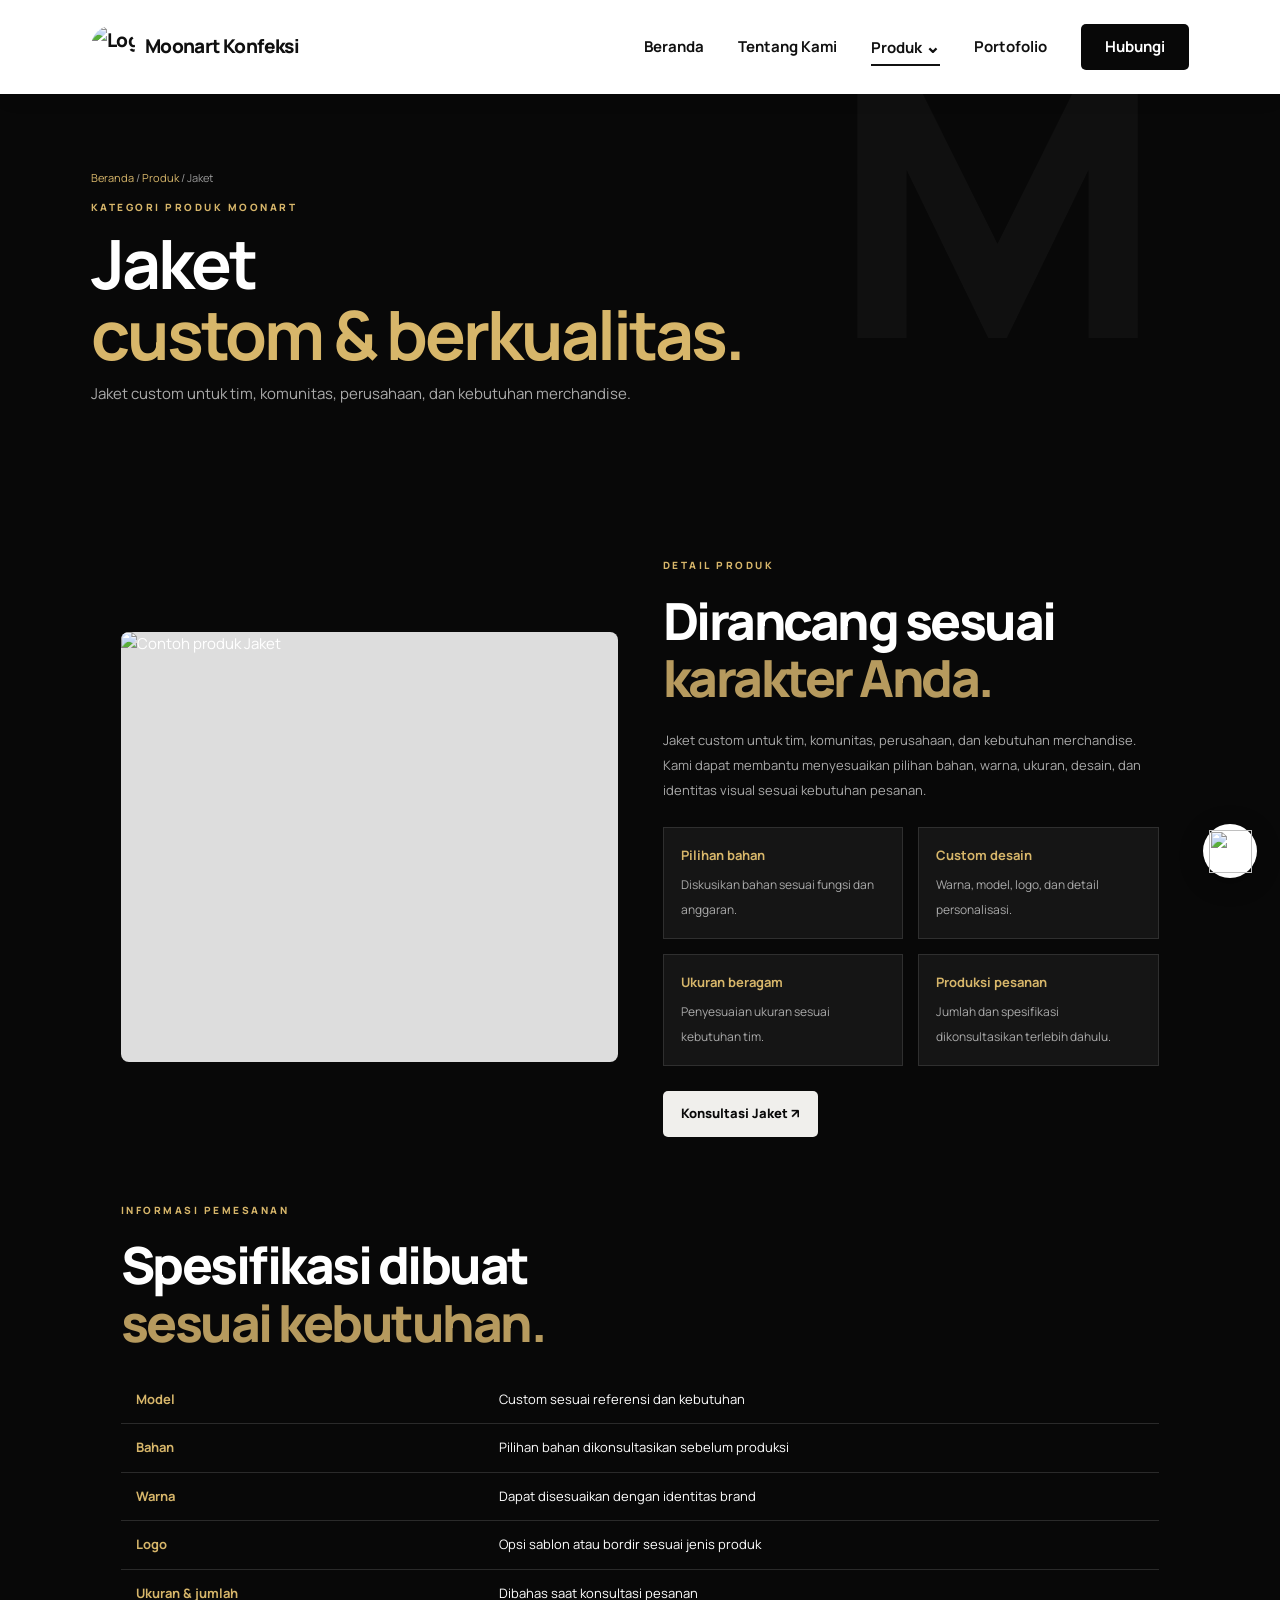
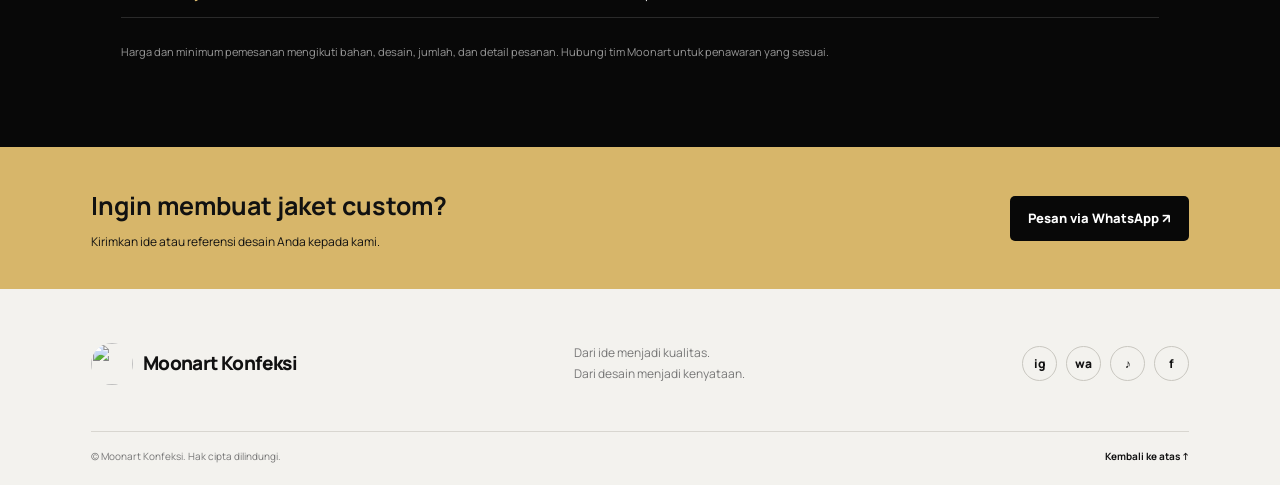
==== jaket.html @ 302baafa "Add files via upload" ====
<!DOCTYPE html><html lang="id"><head><meta charset="UTF-8"><meta name="viewport" content="width=device-width, initial-scale=1.0"><title>Jaket Custom | Moonart Konfeksi</title><link rel="preconnect" href="https://fonts.googleapis.com"><link href="https://fonts.googleapis.com/css2?family=DM+Sans:wght@400;500;600;700;800&family=Manrope:wght@400;500;600;700;800&display=swap" rel="stylesheet"><link rel="stylesheet" href="../style.css"></head><body><header class="site-header">
<a class="brand" href="../index.html"><img src="assets/logo-moonart.png" alt="Logo Moonart"><span>Moonart Konfeksi</span></a>
<button class="menu-toggle" aria-label="Buka menu" aria-expanded="false"><span></span><span></span><span></span></button>
<nav class="main-nav" aria-label="Navigasi utama">
<a class="nav-link " href="../index.html">Beranda</a>
<a class="nav-link " href="../tentang-kami.html">Tentang Kami</a>
<div class="nav-dropdown"><a class="nav-link active" href="../produk.html">Produk <span class="chevron">⌄</span></a>
<div class="dropdown-menu"><a href="kaos.html">Kaos</a><a href="kaos-polo.html">Kaos Polo</a><a href="rompi.html">Rompi</a><a href="jas.html">Jas</a><a href="jaket.html">Jaket</a><a href="jersey.html">Jersey</a><a href="kemeja.html">Kemeja</a><a href="koko.html">Koko</a><a href="totebag.html">Totebag</a></div></div>
<a class="nav-link " href="../portofolio.html">Portofolio</a><a class="nav-contact" href="../kontak.html">Hubungi</a></nav></header><main><section class="page-hero"><div class="breadcrumb"><a href="../index.html">Beranda</a> / <a href="../produk.html">Produk</a> / Jaket</div><div class="section-kicker">KATEGORI PRODUK MOONART</div><h1>Jaket<br><span style="color:var(--gold)">custom & berkualitas.</span></h1><p>Jaket custom untuk tim, komunitas, perusahaan, dan kebutuhan merchandise.</p></section>
<section class="content-wrap"><div class="detail-grid"><div class="detail-image"><img src="../assets/produk-jaket.jpg" alt="Contoh produk Jaket"></div><div><div class="section-kicker">DETAIL PRODUK</div><h2 class="section-title">Dirancang sesuai<br><em>karakter Anda.</em></h2><p style="color:#aaa;font-size:13px;line-height:1.9">Jaket custom untuk tim, komunitas, perusahaan, dan kebutuhan merchandise. Kami dapat membantu menyesuaikan pilihan bahan, warna, ukuran, desain, dan identitas visual sesuai kebutuhan pesanan.</p><div class="feature-list"><div><b>Pilihan bahan</b><span>Diskusikan bahan sesuai fungsi dan anggaran.</span></div><div><b>Custom desain</b><span>Warna, model, logo, dan detail personalisasi.</span></div><div><b>Ukuran beragam</b><span>Penyesuaian ukuran sesuai kebutuhan tim.</span></div><div><b>Produksi pesanan</b><span>Jumlah dan spesifikasi dikonsultasikan terlebih dahulu.</span></div></div><a class="btn btn-light" href="https://wa.me/6285773171710?text=Halo%20Moonart%2C%20saya%20ingin%20konsultasi%20konveksi.">Konsultasi Jaket ↗</a></div></div>
<div style="margin-top:65px"><div class="section-kicker">INFORMASI PEMESANAN</div><h2 class="section-title">Spesifikasi dibuat<br><em>sesuai kebutuhan.</em></h2><table class="spec-table"><tr><th>Model</th><td>Custom sesuai referensi dan kebutuhan</td></tr><tr><th>Bahan</th><td>Pilihan bahan dikonsultasikan sebelum produksi</td></tr><tr><th>Warna</th><td>Dapat disesuaikan dengan identitas brand</td></tr><tr><th>Logo</th><td>Opsi sablon atau bordir sesuai jenis produk</td></tr><tr><th>Ukuran & jumlah</th><td>Dibahas saat konsultasi pesanan</td></tr></table><p style="font-size:11px;color:#999">Harga dan minimum pemesanan mengikuti bahan, desain, jumlah, dan detail pesanan. Hubungi tim Moonart untuk penawaran yang sesuai.</p></div></section>
<section class="cta-band"><div><h2>Ingin membuat jaket custom?</h2><p>Kirimkan ide atau referensi desain Anda kepada kami.</p></div><a class="btn" href="https://wa.me/6285773171710?text=Halo%20Moonart%2C%20saya%20ingin%20konsultasi%20konveksi.">Pesan via WhatsApp ↗</a></section></main><footer class="footer"><div class="footer-top"><a class="brand footer-brand" href="../index.html"><img src="../assets/logo-moonart.png" alt=""><span>Moonart Konfeksi</span></a><p>Dari ide menjadi kualitas.<br>Dari desain menjadi kenyataan.</p><div class="socials"><a href="https://www.instagram.com/" target="_blank" aria-label="Instagram">ig</a><a href="https://wa.me/6285773171710" target="_blank" aria-label="WhatsApp">wa</a><a href="https://www.tiktok.com/" target="_blank" aria-label="TikTok">♪</a><a href="https://www.facebook.com/" target="_blank" aria-label="Facebook">f</a></div></div><div class="footer-bottom"><span>© <span id="year"></span> Moonart Konfeksi. Hak cipta dilindungi.</span><a href="#">Kembali ke atas ↑</a></div></footer><a class="floating-wa" href="https://wa.me/6285773171710" target="_blank" aria-label="Chat WhatsApp"><img src="../assets/whatsapp.png" alt=""></a><script src="../script.js></script></body></html>
---- style.css ----
:root{--black:#080808;--ink:#101010;--paper:#f4f3ef;--white:#fff;--muted:#a7a7a7;--gold:#d7b66a;--navy:#080d2b;--font:'Manrope','DM Sans',sans-serif}
*{box-sizing:border-box}html{scroll-behavior:smooth;scroll-padding-top:88px}body{margin:0;background:var(--black);color:var(--white);font-family:var(--font);font-size:15px;line-height:1.65}a{color:inherit;text-decoration:none}.site-header{height:94px;padding:0 max(7.1%,calc((100% - 1220px)/2));background:#fff;color:#101010;display:flex;align-items:center;justify-content:space-between;position:sticky;top:0;z-index:20;box-shadow:0 4px 24px #0000000a}.brand{display:flex;align-items:center;gap:10px;font-size:19px;font-weight:800;letter-spacing:-.6px;white-space:nowrap}.brand img{width:44px;height:44px;object-fit:contain;border-radius:50%}.main-nav{display:flex;align-items:center;gap:34px;font-weight:700}.nav-link{position:relative;padding:12px 0;transition:.2s}.nav-link:after{content:"";position:absolute;bottom:4px;left:0;width:0;height:2px;background:#111;transition:.25s}.nav-link:hover:after,.nav-link.active:after{width:100%}.nav-contact{background:#080808;color:white;padding:11px 24px;border-radius:5px}.nav-dropdown{position:relative}.chevron{font-size:18px}.dropdown-menu{display:none;position:absolute;top:44px;left:-12px;background:#fff;color:#111;min-width:155px;box-shadow:0 12px 28px #0002;border:1px solid #eee;padding:7px;border-radius:7px}.dropdown-menu a{display:block;padding:7px 10px;font-size:13px;border-radius:4px}.dropdown-menu a:hover{background:#f1f1f1}.nav-dropdown:hover .dropdown-menu,.nav-dropdown:focus-within .dropdown-menu{display:block}.menu-toggle{display:none}
.hero{min-height:584px;background:#050505;position:relative;overflow:hidden;padding:74px max(7.1%,calc((100% - 1220px)/2)) 76px}.hero:before{content:"";position:absolute;width:540px;height:540px;border:1px solid #ffffff12;border-radius:50%;right:-120px;top:-240px;box-shadow:0 0 0 45px #ffffff05,0 0 0 90px #ffffff03}.hero-grid{max-width:1220px;margin:auto;display:grid;grid-template-columns:1.2fr .8fr;align-items:center;gap:55px;position:relative;z-index:1}.eyebrow,.section-kicker{font-size:10px;letter-spacing:2.5px;font-weight:800;color:var(--gold)}.eyebrow{display:flex;align-items:center;gap:12px}.eyebrow-line{width:34px;height:1px;background:var(--gold)}.hero h1{font-size:clamp(58px,7vw,91px);line-height:.98;letter-spacing:-5px;margin:20px 0 16px;font-weight:800}.hero h1 span{color:var(--gold)}.hero-lead{font-size:19px;color:#ddd;margin:0 0 6px}.hero-copy h2{font-size:22px;line-height:1.35;margin:0 0 10px;font-weight:800}.hero-description{color:#c3c3c3;max-width:700px;margin:0;line-height:1.8;font-size:14px}.hero-actions{display:flex;align-items:center;gap:14px;margin-top:24px}.btn{display:inline-flex;align-items:center;gap:18px;padding:12px 18px;border-radius:5px;font-size:13px;font-weight:800;transition:.2s}.btn:hover{transform:translateY(-3px);box-shadow:0 8px 22px #0003}.btn-light{background:#f0efec;color:#090909}.btn span{font-size:18px}.round-wa{width:38px;height:38px;background:#fff;border-radius:50%;display:grid;place-items:center}.round-wa img{width:30px;height:30px;object-fit:contain}.hero-proof{font-size:10px;color:#8c8c8c;margin-top:34px;letter-spacing:.2px}.hero-proof span{color:var(--gold)}.hero-proof i{display:inline-block;width:3px;height:3px;background:#777;border-radius:50%;margin:0 10px 3px}.hero-visual{height:425px;position:relative;display:flex;justify-content:center;align-items:center}.hero-visual>img{height:390px;width:270px;object-fit:cover;position:relative;z-index:2;border-radius:2px;box-shadow:0 25px 65px #0009}.visual-orbit{position:absolute;border:1px solid #d7b66a55;border-radius:50%;transform:rotate(-24deg)}.orbit-one{width:370px;height:300px}.orbit-two{width:430px;height:350px;border-color:#fff2}.visual-label{position:absolute;top:8px;right:5%;font-size:13px;letter-spacing:3px;font-weight:800;z-index:3;color:#fff}.visual-label small{font-size:7px;color:var(--gold);letter-spacing:2px}.visual-sticker{position:absolute;bottom:24px;left:0;background:var(--gold);color:#111;padding:13px 18px;font-size:12px;line-height:1.15;letter-spacing:1px;font-weight:600;transform:rotate(-7deg);z-index:4;box-shadow:0 10px 25px #0005}.visual-sticker b{font-size:17px}.scroll-cue{position:absolute;bottom:19px;left:7.1%;font-size:8px;letter-spacing:2px;color:#777;display:flex;align-items:center;gap:12px}.scroll-cue span{width:24px;height:1px;background:var(--gold)}
.trust-strip{background:#f5f4f0;color:#111;padding:24px 7.1%}.trust-inner{max-width:1220px;margin:auto;display:grid;grid-template-columns:repeat(4,1fr);gap:20px}.trust-inner div{display:flex;align-items:center;gap:14px;border-right:1px solid #ddd}.trust-inner div:last-child{border:0}.trust-inner strong{font-size:23px;color:#b49a5c}.trust-inner span{font-size:12px;font-weight:700}
.frame{scroll-margin-top:90px}.section-light{background:#f3f2ee;color:#111}.about{padding:105px max(7.1%,calc((100% - 1220px)/2)) 90px}.about-grid{display:grid;grid-template-columns:1.1fr .9fr;gap:90px;align-items:center}.section-title{font-size:clamp(35px,4vw,54px);line-height:1.12;letter-spacing:-2.5px;margin:18px 0 22px;font-weight:800}.section-title em{font-style:normal;color:#b69a5e}.section-text{max-width:570px;color:#5f5f5f;font-size:14px;line-height:1.9}.text-link{display:inline-flex;gap:22px;align-items:center;font-size:12px;font-weight:800;margin-top:18px;border-bottom:1px solid #aaa;padding-bottom:8px}.text-link span{font-size:20px}.about-note{background:#0a0a0a;color:#fff;min-height:240px;padding:35px 38px;position:relative;overflow:hidden}.about-note:after{content:"";position:absolute;width:210px;height:210px;border:1px solid #d7b66a44;border-radius:50%;right:-90px;bottom:-110px;box-shadow:0 0 0 25px #d7b66a0b,0 0 0 50px #d7b66a09}.note-mark{font-size:38px;color:var(--gold);font-weight:800}.about-note p{font-size:18px;font-weight:600;line-height:1.55;max-width:390px}.about-note>span{font-size:9px;letter-spacing:2px;color:#999}.value-row{display:grid;grid-template-columns:repeat(3,1fr);gap:35px;border-top:1px solid #d8d6d0;margin-top:85px;padding-top:34px}.value-row article>span{font-size:25px;color:#b69a5e}.value-row h3{font-size:15px;margin:9px 0 3px}.value-row p{font-size:12px;color:#777;margin:0}
.products{padding:100px max(7.1%,calc((100% - 1220px)/2)) 90px;background:#080808}.section-heading-row{display:flex;align-items:end;justify-content:space-between;gap:40px}.section-intro{max-width:400px;color:#a6a6a6;font-size:13px;line-height:1.8;margin-bottom:27px}.product-grid{display:grid;grid-template-columns:repeat(4,1fr);gap:18px;margin-top:35px}.product-card{min-width:0}.product-image{height:270px;position:relative;overflow:hidden;background:#ddd;border-radius:9px}.product-image img{width:100%;height:100%;object-fit:cover;transition:transform .5s}.product-card:hover .product-image img{transform:scale(1.06)}.product-image>span{position:absolute;top:13px;left:14px;font-size:10px;color:#fff;background:#080808a8;padding:4px 8px;border-radius:3px}.product-caption{display:flex;align-items:center;justify-content:space-between;margin-top:15px}.product-caption h3{font-size:20px;margin:0}.product-caption b{color:var(--gold);font-size:18px}.product-card>p{font-size:11px;color:#888;margin:2px 0}.more-categories{margin-top:54px;padding-top:22px;border-top:1px solid #ffffff22;display:flex;align-items:center;gap:28px}.more-categories span{font-size:9px;letter-spacing:2px;color:var(--gold);white-space:nowrap}.more-categories p{font-size:12px;color:#c4c4c4;margin:0}.more-categories i{font-style:normal;color:var(--gold);padding:0 7px}
.process-section{background:#121212;padding:92px 7.1%}.process-wrap{max-width:1220px;margin:auto}.process-grid{display:grid;grid-template-columns:repeat(4,1fr);gap:25px;margin-top:48px}.process-grid article{border-top:1px solid #ffffff30;padding-top:18px}.process-grid article>b{font-size:12px;color:var(--gold)}.process-grid h3{font-size:17px;margin:18px 0 5px}.process-grid p{font-size:12px;color:#999;line-height:1.8;margin:0;max-width:230px}
.portfolio{padding:100px max(7.1%,calc((100% - 1220px)/2)) 90px}.portfolio .section-intro{color:#666}.portfolio-gallery{display:grid;grid-template-columns:1.15fr .85fr;gap:16px;margin-top:28px}.gallery-main,.gallery-tile{position:relative;overflow:hidden;background:#111}.gallery-main{height:390px}.gallery-main img,.gallery-tile img{width:100%;height:100%;object-fit:cover;transition:.5s}.gallery-main:after,.gallery-tile:after{content:"";position:absolute;inset:30% 0 0;background:linear-gradient(transparent,#000b)}.gallery-main>div{position:absolute;bottom:27px;left:30px;z-index:2;color:white}.gallery-main>div span,.gallery-tile span{font-size:9px;letter-spacing:2px;color:var(--gold)}.gallery-main h3{font-size:25px;margin:5px 0}.gallery-side{display:grid;grid-template-rows:1fr 1fr;gap:16px}.gallery-tile{min-height:187px}.gallery-tile span{position:absolute;bottom:18px;left:20px;z-index:2}.gallery-main:hover img,.gallery-tile:hover img{transform:scale(1.04)}.portfolio-disclaimer{font-size:10px;color:#888;margin-top:14px}
.contact{position:relative;overflow:hidden;background:#080808;padding:100px max(7.1%,calc((100% - 1220px)/2))}.contact-glow{position:absolute;width:500px;height:500px;border-radius:50%;background:#b69a5e0d;filter:blur(80px);right:-140px;top:-180px}.contact-grid{position:relative;display:grid;grid-template-columns:1fr .8fr;gap:70px;align-items:center}.contact-copy{max-width:500px;color:#aaa;font-size:14px;line-height:1.9}.contact-card{border:1px solid #ffffff30;padding:35px;background:#ffffff08}.contact-label{font-size:9px;letter-spacing:2px;color:var(--gold)}.contact-card h3{font-size:29px;letter-spacing:1px;margin:14px 0 22px}.contact-card p{font-size:10px;color:#888;margin:15px 0 0}
.footer{background:#f3f2ee;color:#111;padding:42px max(7.1%,calc((100% - 1220px)/2)) 20px}.footer-top{display:flex;align-items:center;justify-content:space-between;gap:30px;padding-bottom:35px}.footer-brand img{width:42px;height:42px}.footer-top>p{font-size:12px;color:#777;line-height:1.7}.socials{display:flex;gap:9px}.socials a{width:35px;height:35px;border:1px solid #c9c7c0;border-radius:50%;display:grid;place-items:center;font-size:12px;font-weight:800;transition:.2s}.socials a:hover{background:#111;color:#fff;border-color:#111}.footer-bottom{border-top:1px solid #d8d6d0;padding-top:16px;display:flex;justify-content:space-between;font-size:10px;color:#777}.footer-bottom a{color:#111;font-weight:700}.floating-wa{position:fixed;right:23px;bottom:22px;width:54px;height:54px;background:#fff;border-radius:50%;display:grid;place-items:center;z-index:15;box-shadow:0 5px 25px #0005;transition:.2s}.floating-wa:hover{transform:translateY(-4px)}.floating-wa img{width:43px;height:43px;object-fit:contain}
@media(max-width:900px){.site-header{padding:0 5%;height:78px}.main-nav{gap:18px;font-size:13px}.hero{padding:65px 5%}.hero-grid{gap:20px;grid-template-columns:1.1fr .9fr}.hero-visual>img{width:235px;height:350px}.hero-visual{height:380px}.hero h1{font-size:65px}.hero-description{font-size:13px}.about,.products,.portfolio,.contact{padding-left:5%;padding-right:5%}.product-image{height:220px}.trust-strip{padding-left:5%;padding-right:5%}}
@media(max-width:680px){html{scroll-padding-top:74px}.site-header{height:72px}.brand{font-size:16px}.brand img{width:39px;height:39px}.menu-toggle{display:flex;width:42px;height:42px;border:0;background:#111;border-radius:4px;flex-direction:column;justify-content:center;align-items:center;gap:5px}.menu-toggle span{width:18px;height:2px;background:white}.main-nav{display:none;position:absolute;top:72px;left:0;right:0;background:#fff;padding:15px 5% 22px;box-shadow:0 12px 20px #0002;align-items:stretch;gap:3px;flex-direction:column}.main-nav.open{display:flex}.nav-link{display:block;padding:10px 0}.nav-link:after{display:none}.nav-contact{display:inline-block;text-align:center;margin-top:8px}.dropdown-menu{position:static;box-shadow:none;border:0;padding:0 0 5px 12px;display:none}.nav-dropdown:focus-within .dropdown-menu,.nav-dropdown.open .dropdown-menu{display:block}.dropdown-menu a{padding:7px}.hero{padding:55px 6% 70px}.hero-grid{grid-template-columns:1fr;gap:15px}.hero h1{font-size:65px;letter-spacing:-3px;margin-top:15px}.hero-lead{font-size:16px}.hero-copy h2{font-size:19px}.hero-description{font-size:12px}.hero-visual{height:340px;margin-top:5px}.hero-visual>img{height:300px;width:215px}.visual-orbit{width:300px;height:260px}.orbit-two{width:350px;height:300px}.visual-label{right:7%;top:5px}.visual-sticker{left:4%;bottom:20px}.scroll-cue{left:6%}.trust-inner{grid-template-columns:1fr 1fr;gap:18px}.trust-inner div:nth-child(2){border:0}.trust-inner strong{font-size:19px}.trust-inner span{font-size:10px}.about,.products,.portfolio,.contact{padding:70px 6%}.about-grid,.contact-grid{grid-template-columns:1fr;gap:28px}.section-title{font-size:39px}.about-note{min-height:210px}.value-row{grid-template-columns:1fr;gap:20px;margin-top:45px}.value-row article{display:grid;grid-template-columns:35px 1fr;column-gap:10px}.value-row article>span{grid-row:span 2}.value-row h3{margin:0}.value-row p{grid-column:2}.section-heading-row{display:block}.section-intro{margin:0 0 22px}.product-grid{grid-template-columns:1fr 1fr;gap:22px 12px}.product-image{height:190px}.product-caption h3{font-size:17px}.more-categories{display:block;margin-top:35px}.more-categories p{line-height:2;margin-top:7px}.process-section{padding:70px 6%}.process-grid{grid-template-columns:1fr 1fr;gap:28px 18px;margin-top:32px}.portfolio-gallery{grid-template-columns:1fr}.gallery-main{height:300px}.gallery-side{grid-template-columns:1fr 1fr;grid-template-rows:160px}.gallery-tile{min-height:160px}.gallery-main h3{font-size:19px}.contact-card{padding:25px}.contact-card h3{font-size:24px}.footer{padding:35px 6% 18px}.footer-top{flex-wrap:wrap;gap:16px}.footer-top>p{order:3;width:100%;margin:0}.footer-bottom{gap:15px;font-size:9px}.floating-wa{width:48px;height:48px;right:15px;bottom:15px}.floating-wa img{width:38px;height:38px}}
@media(prefers-reduced-motion:reduce){html{scroll-behavior:auto}*,*:before,*:after{transition:none!important}}

/* Multi-page additions */
.page-hero{padding:75px max(7.1%,calc((100% - 1220px)/2));background:#080808;min-height:270px;display:flex;flex-direction:column;justify-content:center;position:relative;overflow:hidden}
.page-hero:after{content:"M";position:absolute;right:9%;top:-100px;font-size:390px;line-height:1;color:#ffffff08;font-weight:800}
.page-hero h1{font-size:clamp(42px,6vw,68px);letter-spacing:-3px;line-height:1.05;margin:12px 0}
.page-hero p{color:#aaa;max-width:650px;margin:0}
.breadcrumb{font-size:11px;color:#999;margin-bottom:12px}.breadcrumb a{color:var(--gold)}
.content-wrap{max-width:1220px;margin:auto;padding:75px max(7.1%,calc((100% - 1220px)/2))}
.detail-grid{display:grid;grid-template-columns:1fr 1fr;gap:45px;align-items:center}
.detail-image{height:430px;background:#ddd;border-radius:8px;overflow:hidden}.detail-image img{width:100%;height:100%;object-fit:cover}
.feature-list{display:grid;grid-template-columns:1fr 1fr;gap:15px;margin:25px 0}.feature-list div{padding:17px;background:#ffffff0d;border:1px solid #ffffff1c}.feature-list b{display:block;color:var(--gold);font-size:13px;margin-bottom:5px}.feature-list span{font-size:12px;color:#aaa}
.spec-table{width:100%;border-collapse:collapse;margin:25px 0;color:inherit}.spec-table th,.spec-table td{padding:13px 15px;text-align:left;border-bottom:1px solid #8884;font-size:13px}.spec-table th{color:var(--gold);width:35%}
.product-list-grid{display:grid;grid-template-columns:repeat(3,1fr);gap:20px}.product-list-card{background:#141414;border:1px solid #ffffff18;border-radius:8px;overflow:hidden}.product-list-card img{width:100%;height:220px;object-fit:cover;display:block}.product-list-card div{padding:17px}.product-list-card h3{margin:0 0 5px}.product-list-card p{color:#999;font-size:12px;margin:0 0 12px}.product-list-card a{font-size:11px;color:var(--gold);font-weight:800}
.gallery-grid{display:grid;grid-template-columns:repeat(3,1fr);gap:16px}.gallery-grid img{width:100%;height:270px;object-fit:cover;border-radius:7px;background:#ddd}
.cta-band{background:#d7b66a;color:#111;padding:38px 7.1%;display:flex;align-items:center;justify-content:space-between;gap:25px}.cta-band h2{margin:0;font-size:25px}.cta-band p{margin:5px 0 0;font-size:12px}.cta-band .btn{background:#080808;color:#fff}
.nav-link.active:after{width:100%}
@media(max-width:680px){.page-hero{padding:55px 6%;min-height:230px}.content-wrap{padding:55px 6%}.detail-grid{grid-template-columns:1fr;gap:25px}.detail-image{height:310px}.product-list-grid{grid-template-columns:1fr 1fr;gap:12px}.product-list-card img{height:165px}.gallery-grid{grid-template-columns:1fr 1fr}.gallery-grid img{height:180px}.cta-band{padding:28px 6%;display:block}.cta-band .btn{margin-top:15px}}
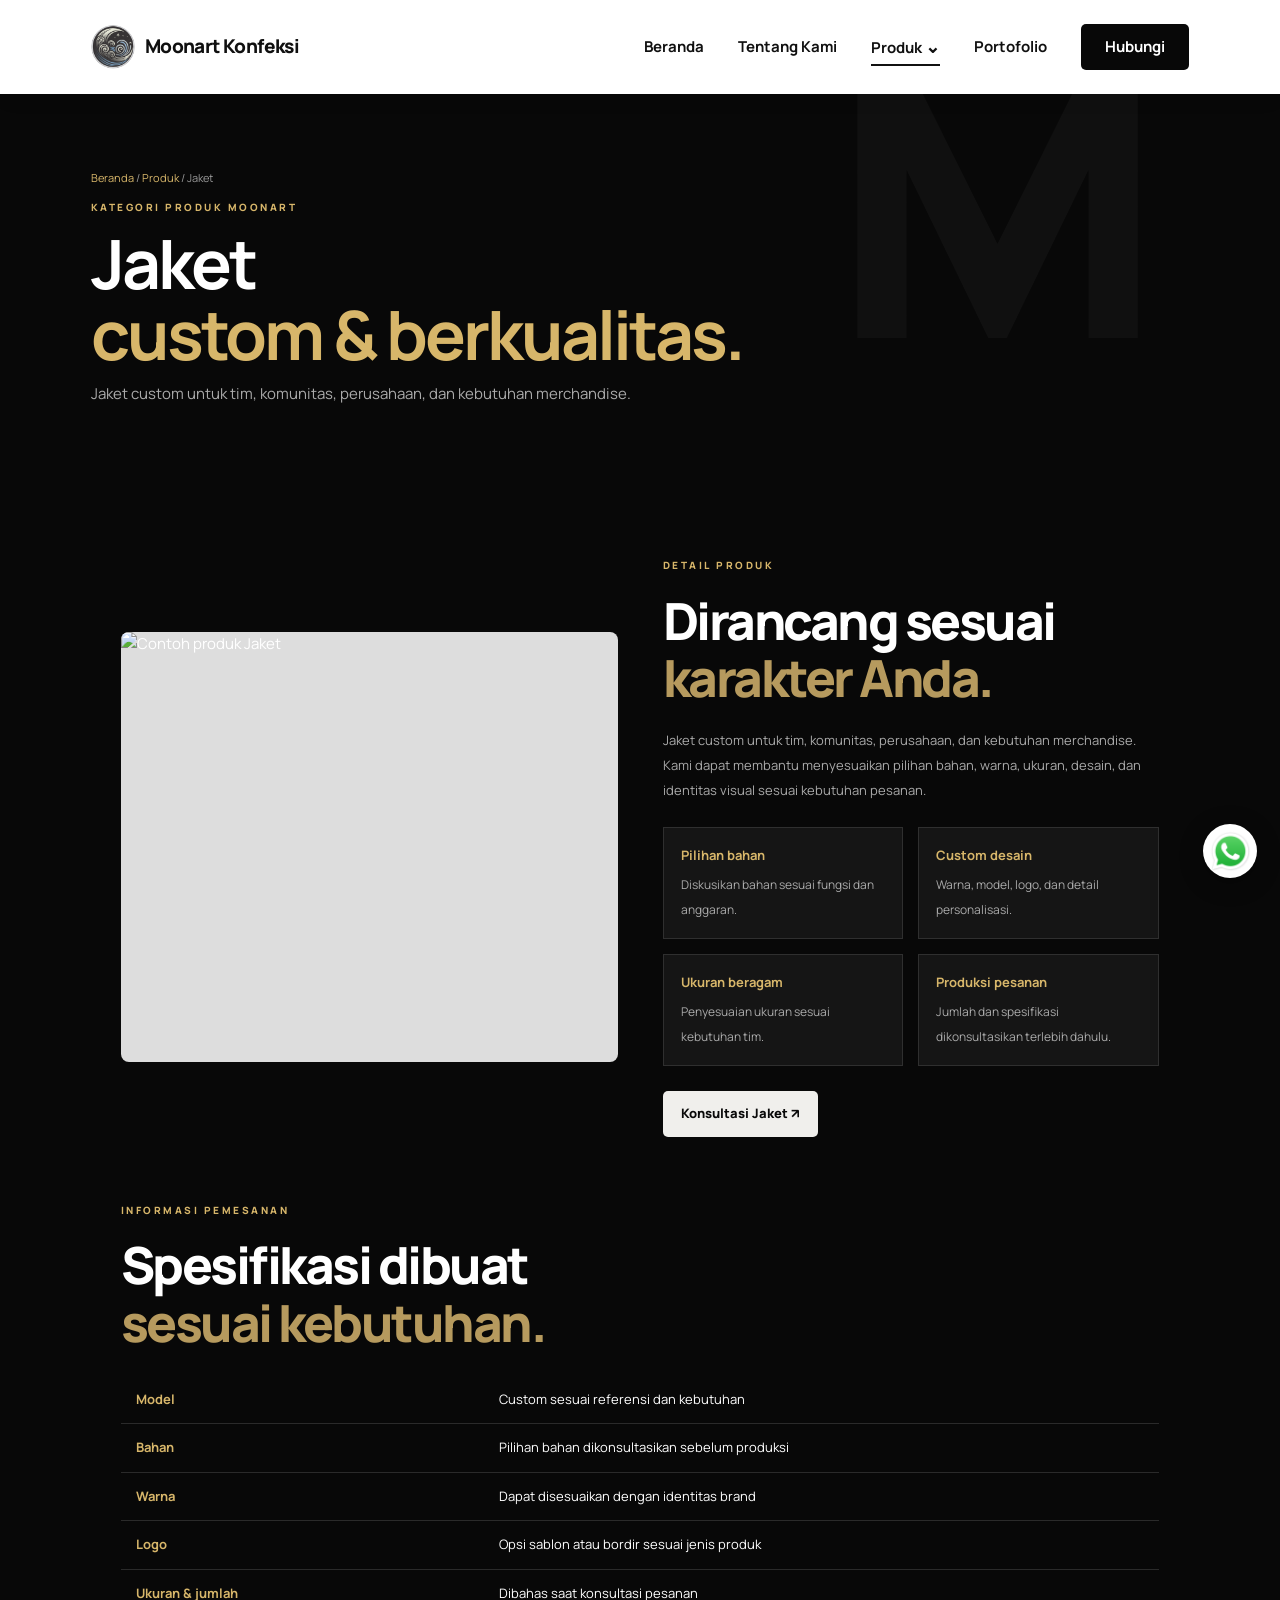
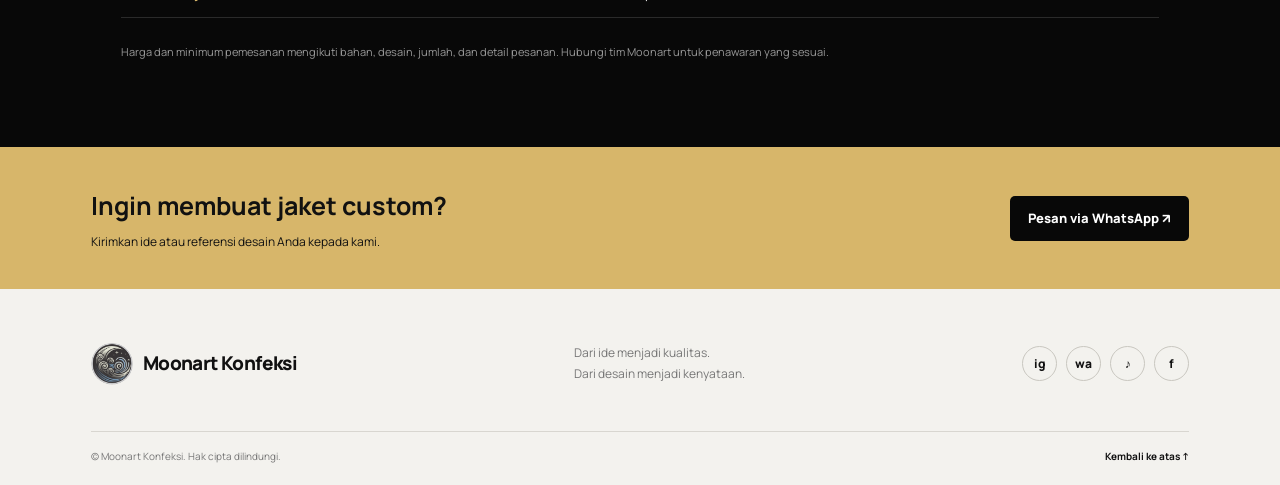
==== commit dad46df5: "Update jaket.html" ====
--- a/jaket.html
+++ b/jaket.html
@@ -1,5 +1,5 @@
 <!DOCTYPE html><html lang="id"><head><meta charset="UTF-8"><meta name="viewport" content="width=device-width, initial-scale=1.0"><title>Jaket Custom | Moonart Konfeksi</title><link rel="preconnect" href="https://fonts.googleapis.com"><link href="https://fonts.googleapis.com/css2?family=DM+Sans:wght@400;500;600;700;800&family=Manrope:wght@400;500;600;700;800&display=swap" rel="stylesheet"><link rel="stylesheet" href="../style.css"></head><body><header class="site-header">
-<a class="brand" href="../index.html"><img src="assets/logo-moonart.png" alt="Logo Moonart"><span>Moonart Konfeksi</span></a>
+<a class="brand" href="../index.html"><img src="logo-moonart.png" alt="Logo Moonart"><span>Moonart Konfeksi</span></a>
 <button class="menu-toggle" aria-label="Buka menu" aria-expanded="false"><span></span><span></span><span></span></button>
 <nav class="main-nav" aria-label="Navigasi utama">
 <a class="nav-link " href="../index.html">Beranda</a>
@@ -9,4 +9,4 @@
 <a class="nav-link " href="../portofolio.html">Portofolio</a><a class="nav-contact" href="../kontak.html">Hubungi</a></nav></header><main><section class="page-hero"><div class="breadcrumb"><a href="../index.html">Beranda</a> / <a href="../produk.html">Produk</a> / Jaket</div><div class="section-kicker">KATEGORI PRODUK MOONART</div><h1>Jaket<br><span style="color:var(--gold)">custom & berkualitas.</span></h1><p>Jaket custom untuk tim, komunitas, perusahaan, dan kebutuhan merchandise.</p></section>
 <section class="content-wrap"><div class="detail-grid"><div class="detail-image"><img src="../assets/produk-jaket.jpg" alt="Contoh produk Jaket"></div><div><div class="section-kicker">DETAIL PRODUK</div><h2 class="section-title">Dirancang sesuai<br><em>karakter Anda.</em></h2><p style="color:#aaa;font-size:13px;line-height:1.9">Jaket custom untuk tim, komunitas, perusahaan, dan kebutuhan merchandise. Kami dapat membantu menyesuaikan pilihan bahan, warna, ukuran, desain, dan identitas visual sesuai kebutuhan pesanan.</p><div class="feature-list"><div><b>Pilihan bahan</b><span>Diskusikan bahan sesuai fungsi dan anggaran.</span></div><div><b>Custom desain</b><span>Warna, model, logo, dan detail personalisasi.</span></div><div><b>Ukuran beragam</b><span>Penyesuaian ukuran sesuai kebutuhan tim.</span></div><div><b>Produksi pesanan</b><span>Jumlah dan spesifikasi dikonsultasikan terlebih dahulu.</span></div></div><a class="btn btn-light" href="https://wa.me/6285773171710?text=Halo%20Moonart%2C%20saya%20ingin%20konsultasi%20konveksi.">Konsultasi Jaket ↗</a></div></div>
 <div style="margin-top:65px"><div class="section-kicker">INFORMASI PEMESANAN</div><h2 class="section-title">Spesifikasi dibuat<br><em>sesuai kebutuhan.</em></h2><table class="spec-table"><tr><th>Model</th><td>Custom sesuai referensi dan kebutuhan</td></tr><tr><th>Bahan</th><td>Pilihan bahan dikonsultasikan sebelum produksi</td></tr><tr><th>Warna</th><td>Dapat disesuaikan dengan identitas brand</td></tr><tr><th>Logo</th><td>Opsi sablon atau bordir sesuai jenis produk</td></tr><tr><th>Ukuran & jumlah</th><td>Dibahas saat konsultasi pesanan</td></tr></table><p style="font-size:11px;color:#999">Harga dan minimum pemesanan mengikuti bahan, desain, jumlah, dan detail pesanan. Hubungi tim Moonart untuk penawaran yang sesuai.</p></div></section>
-<section class="cta-band"><div><h2>Ingin membuat jaket custom?</h2><p>Kirimkan ide atau referensi desain Anda kepada kami.</p></div><a class="btn" href="https://wa.me/6285773171710?text=Halo%20Moonart%2C%20saya%20ingin%20konsultasi%20konveksi.">Pesan via WhatsApp ↗</a></section></main><footer class="footer"><div class="footer-top"><a class="brand footer-brand" href="../index.html"><img src="../assets/logo-moonart.png" alt=""><span>Moonart Konfeksi</span></a><p>Dari ide menjadi kualitas.<br>Dari desain menjadi kenyataan.</p><div class="socials"><a href="https://www.instagram.com/" target="_blank" aria-label="Instagram">ig</a><a href="https://wa.me/6285773171710" target="_blank" aria-label="WhatsApp">wa</a><a href="https://www.tiktok.com/" target="_blank" aria-label="TikTok">♪</a><a href="https://www.facebook.com/" target="_blank" aria-label="Facebook">f</a></div></div><div class="footer-bottom"><span>© <span id="year"></span> Moonart Konfeksi. Hak cipta dilindungi.</span><a href="#">Kembali ke atas ↑</a></div></footer><a class="floating-wa" href="https://wa.me/6285773171710" target="_blank" aria-label="Chat WhatsApp"><img src="../assets/whatsapp.png" alt=""></a><script src="../script.js></script></body></html>+<section class="cta-band"><div><h2>Ingin membuat jaket custom?</h2><p>Kirimkan ide atau referensi desain Anda kepada kami.</p></div><a class="btn" href="https://wa.me/6285773171710?text=Halo%20Moonart%2C%20saya%20ingin%20konsultasi%20konveksi.">Pesan via WhatsApp ↗</a></section></main><footer class="footer"><div class="footer-top"><a class="brand footer-brand" href="../index.html"><img src="logo-moonart.png" alt=""><span>Moonart Konfeksi</span></a><p>Dari ide menjadi kualitas.<br>Dari desain menjadi kenyataan.</p><div class="socials"><a href="https://www.instagram.com/" target="_blank" aria-label="Instagram">ig</a><a href="https://wa.me/6285773171710" target="_blank" aria-label="WhatsApp">wa</a><a href="https://www.tiktok.com/" target="_blank" aria-label="TikTok">♪</a><a href="https://www.facebook.com/" target="_blank" aria-label="Facebook">f</a></div></div><div class="footer-bottom"><span>© <span id="year"></span> Moonart Konfeksi. Hak cipta dilindungi.</span><a href="#">Kembali ke atas ↑</a></div></footer><a class="floating-wa" href="https://wa.me/6285773171710" target="_blank" aria-label="Chat WhatsApp"><img src="whatsapp.png" alt=""></a><script src="../script.js></script></body></html>
